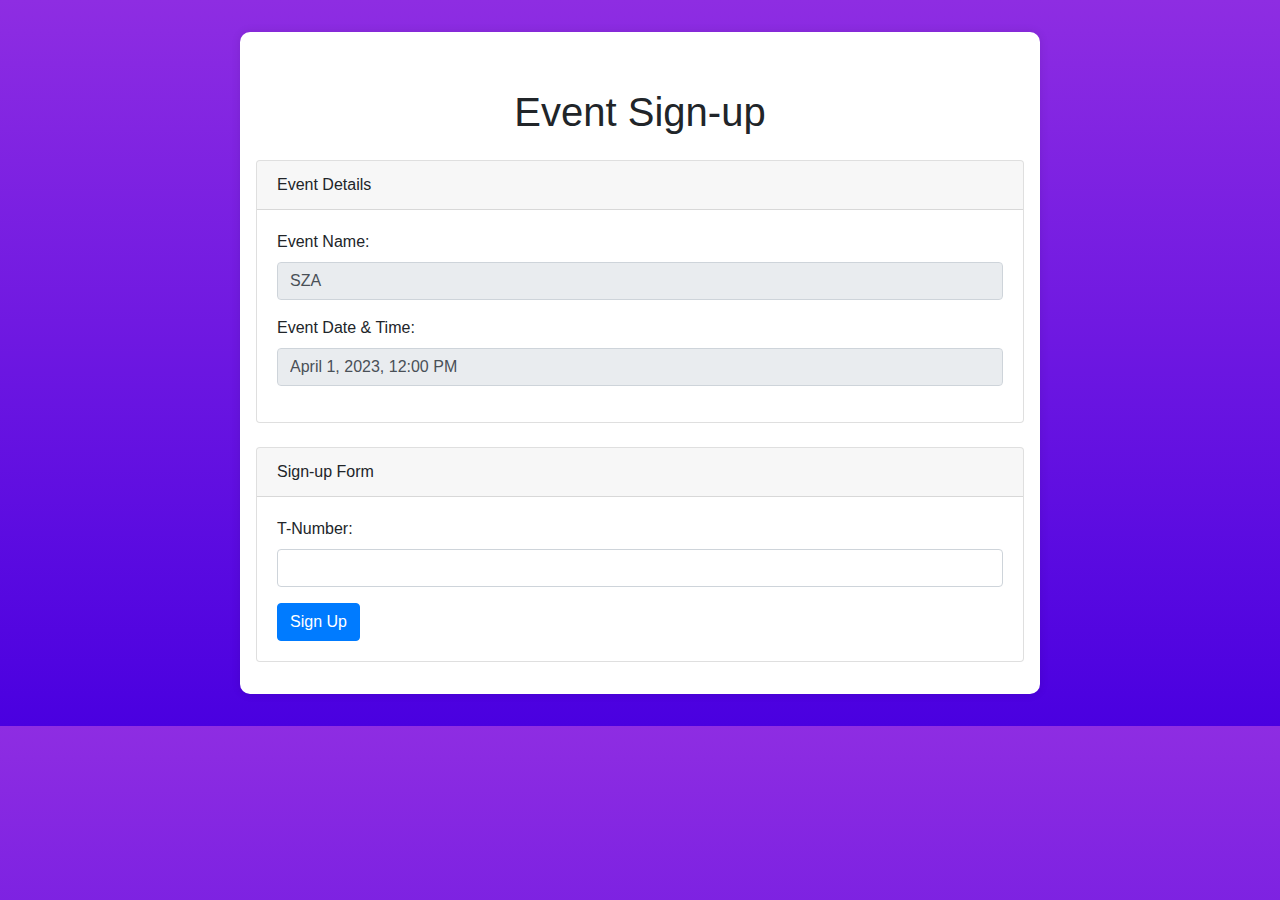
==== signup.html @ f5ede3bf "Add files via upload" ====
<!DOCTYPE html>
<html lang="en">
<head>
    <meta charset="UTF-8">
    <meta name="viewport" content="width=device-width, initial-scale=1.0">
    <title>Event Sign-up</title>
    <link href="https://stackpath.bootstrapcdn.com/bootstrap/4.5.2/css/bootstrap.min.css" rel="stylesheet">
    <link rel="stylesheet" href="styles.css">
</head>
<body>
    <div class="container">
        <h1 class="text-center mt-4 mb-4">Event Sign-up</h1>

        <!-- Event Details -->
        <div class="card">
            <div class="card-header">
                Event Details
            </div>
            <div class="card-body">
                <div class="form-group">
                    <label for="eventName">Event Name:</label>
                    <input type="text" class="form-control" id="eventName" value="SZA" readonly>
                </div>
                <div class="form-group">
                    <label for="eventDateTime">Event Date & Time:</label>
                    <input type="text" class="form-control" id="eventDateTime" value="April 1, 2023, 12:00 PM" readonly>
                </div>
            </div>
        </div>

        <!-- Sign-up Form -->
        <div class="card mt-4">
            <div class="card-header">
                Sign-up Form
            </div>
            <div class="card-body">
                <form id="signupForm">
                    <div class="form-group">
                        <label for="tNumber">T-Number:</label>
                        <input type="text" class="form-control" id="tNumber" required>
                    </div>
                    <button type="submit" class="btn btn-primary">Sign Up</button>
                </form>
            </div>
        </div>
    </div>

    <div class="modal" id="thankYouModal">
        <div class="modal-dialog">
            <div class="modal-content">
                <div class="modal-body">
                    <h1 class="text-center">Thank you for signing up!</h1>
                    <p class="text-center" id="eventInfo"></p>
                </div>
            </div>
        </div>
    </div>

    <script src="https://code.jquery.com/jquery-3.6.0.min.js"></script>
    <script src="https://stackpath.bootstrapcdn.com/bootstrap/4.5.2/js/bootstrap.min.js"></script>
    <script src="script.js"></script>
    <script>
        $(document).ready(function() {
            $('#signupForm').submit(function(e) {
                e.preventDefault();
                var tNumber = $('#tNumber').val();
                var eventName = $('#eventName').val();
                var eventDateTime = $('#eventDateTime').val();

                // Prepare payload
                var payload = {
                    "data": [
                        {
                            "fieldID": "-CXrsY_BtEKSYgjcVX0z4g",
                            "name": "T Number",
                            "value": tNumber
                        }
                    ],
                    "transactionalData": [
                        {
                            "transactionalFormID": "qzSiACMGEE2RiwjcU8bqKQ",
                            "rows": [
                                {
                                    "data": [
                                        {
                                            "fieldID": "Rt77e5F3_ke9KwjcU8brzQ",
                                            "name": "Event Name",
                                            "value": eventName
                                        },
                                        {
                                            "fieldID": "5ghJpEAMSUKaAAjcU8bs1Q",
                                            "name": "Event Datetime",
                                            "value": eventDateTime
                                        }
                                    ]
                                }
                            ]
                        }
                    ]
                };

                // Make API call
                $.ajax({
                    type: "POST",
                    url: "https://api.ubiquity.co.nz/forms/hGe0lnl-FU6VPwjcU8bjNw/submit?format=json&apiToken=yKeYLekMt5MhThfvDhmyFdmUKP2wDv_SA-ZcTGucqkc824PuSb2JOP1bAWH9DwjYKRC8HSlijUH3i0Rjw0UqRbNGsUaGzhEacZEoTSWux22gGLYZ6sdRDMd_UgHCwathc1UdrcDXnBM",
                    contentType: "application/json",
                    data: JSON.stringify(payload),
                    success: function(response) {
                        // Upon successful response, clear the form modal
                        $('#tNumber').val('');
                        $('#thankYouModal').modal('show');
                        $('#eventInfo').text('You have entered the giveaway to ' + eventName + ' on ' + eventDateTime);
                    },
                    error: function(xhr, status, error) {
                        // Handle error
                        console.error(xhr.responseText);
                    }
                });
            });
        });
    </script>
</body>
</html>
---- styles.css ----
body {
    background: linear-gradient(to bottom, #8E2DE2, #4A00E0);
    margin: 0;
    padding: 0;
}

.container {
    background-color: white;
    padding: 2em 1em; /* White padding around the container */
    border-radius: 10px;
    box-shadow: 0 0 10px rgba(0, 0, 0, 0.1);
    margin: 2em auto; /* Center the container horizontally */
    max-width: 800px; /* Limit the width of the container */
}
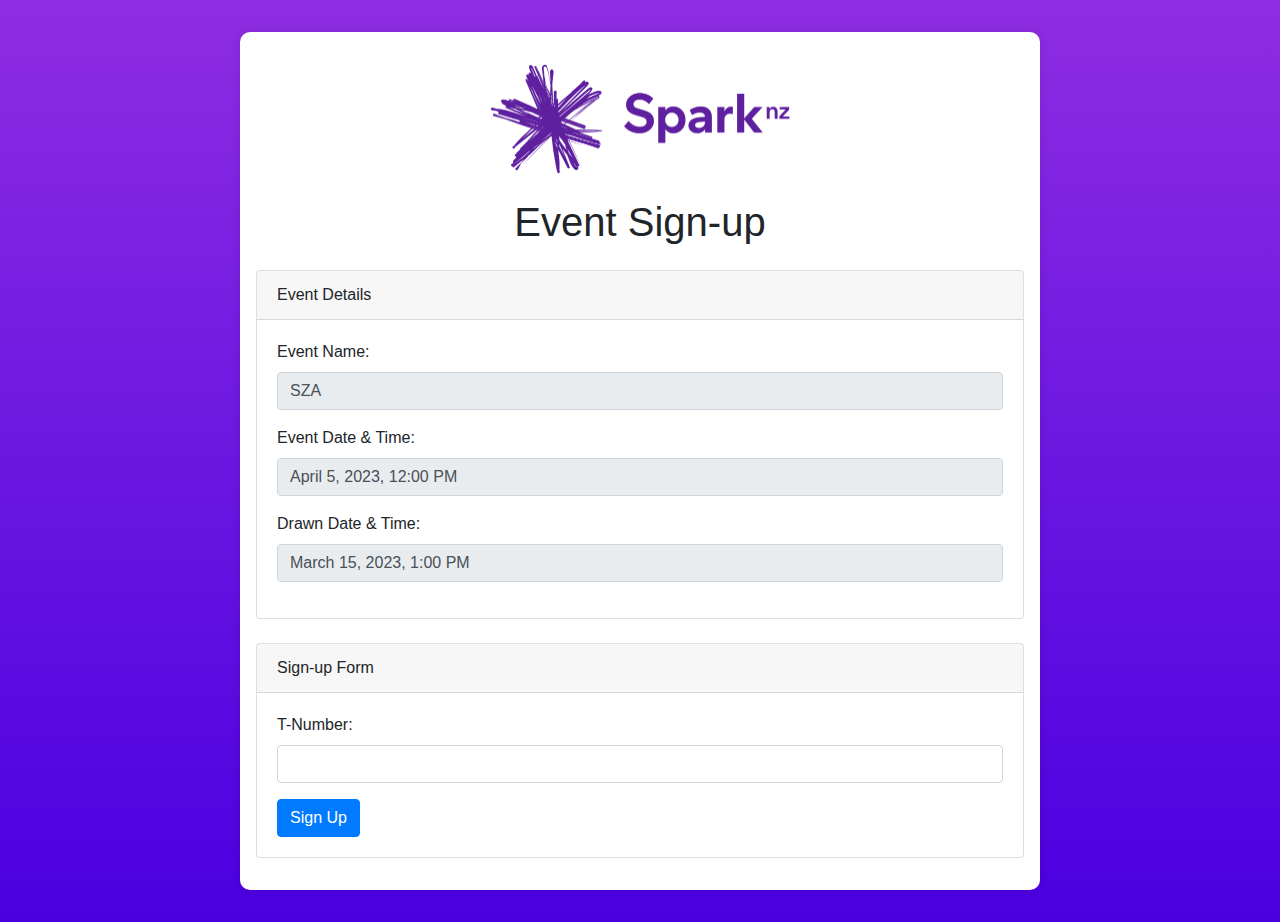
==== commit 5217d5f2: "Add files via upload" ====
--- a/signup.html
+++ b/signup.html
@@ -9,6 +9,7 @@
 </head>
 <body>
     <div class="container">
+        <img src="spark.png" width="300" class="hLogo">
         <h1 class="text-center mt-4 mb-4">Event Sign-up</h1>
 
         <!-- Event Details -->
@@ -23,7 +24,11 @@
                 </div>
                 <div class="form-group">
                     <label for="eventDateTime">Event Date & Time:</label>
-                    <input type="text" class="form-control" id="eventDateTime" value="April 1, 2023, 12:00 PM" readonly>
+                    <input type="text" class="form-control" id="eventDateTime" value="April 5, 2023, 12:00 PM" readonly>
+                </div>
+                <div class="form-group">
+                    <label for="drawnDateTime">Drawn Date & Time:</label>
+                    <input type="text" class="form-control" id="drawnDateTime" value="March 15, 2023, 1:00 PM" readonly>
                 </div>
             </div>
         </div>
@@ -66,6 +71,7 @@
                 var tNumber = $('#tNumber').val();
                 var eventName = $('#eventName').val();
                 var eventDateTime = $('#eventDateTime').val();
+                var drawnDateTime = $('#drawnDateTime').val();
 
                 // Prepare payload
                 var payload = {
@@ -91,6 +97,11 @@
                                             "fieldID": "5ghJpEAMSUKaAAjcU8bs1Q",
                                             "name": "Event Datetime",
                                             "value": eventDateTime
+                                        },
+                                        {
+                                            "fieldID": "hXQw5OT8_U6WIQjcVKLDBQ",
+                                            "name": "Drawn Datetime",
+                                            "value": "April 8, 2024, 2:00 pm"
                                         }
                                     ]
                                 }
--- a/styles.css
+++ b/styles.css
@@ -12,3 +12,15 @@
     margin: 2em auto; /* Center the container horizontally */
     max-width: 800px; /* Limit the width of the container */
 }
+
+.hLogo {
+    display: block;
+    margin-left: auto;
+    margin-right: auto;
+}
+.right-aligned-btn {
+    background-color: purple;
+    color: #fff;
+    border-color: purple;
+    float: right; /* Align to the right */
+}